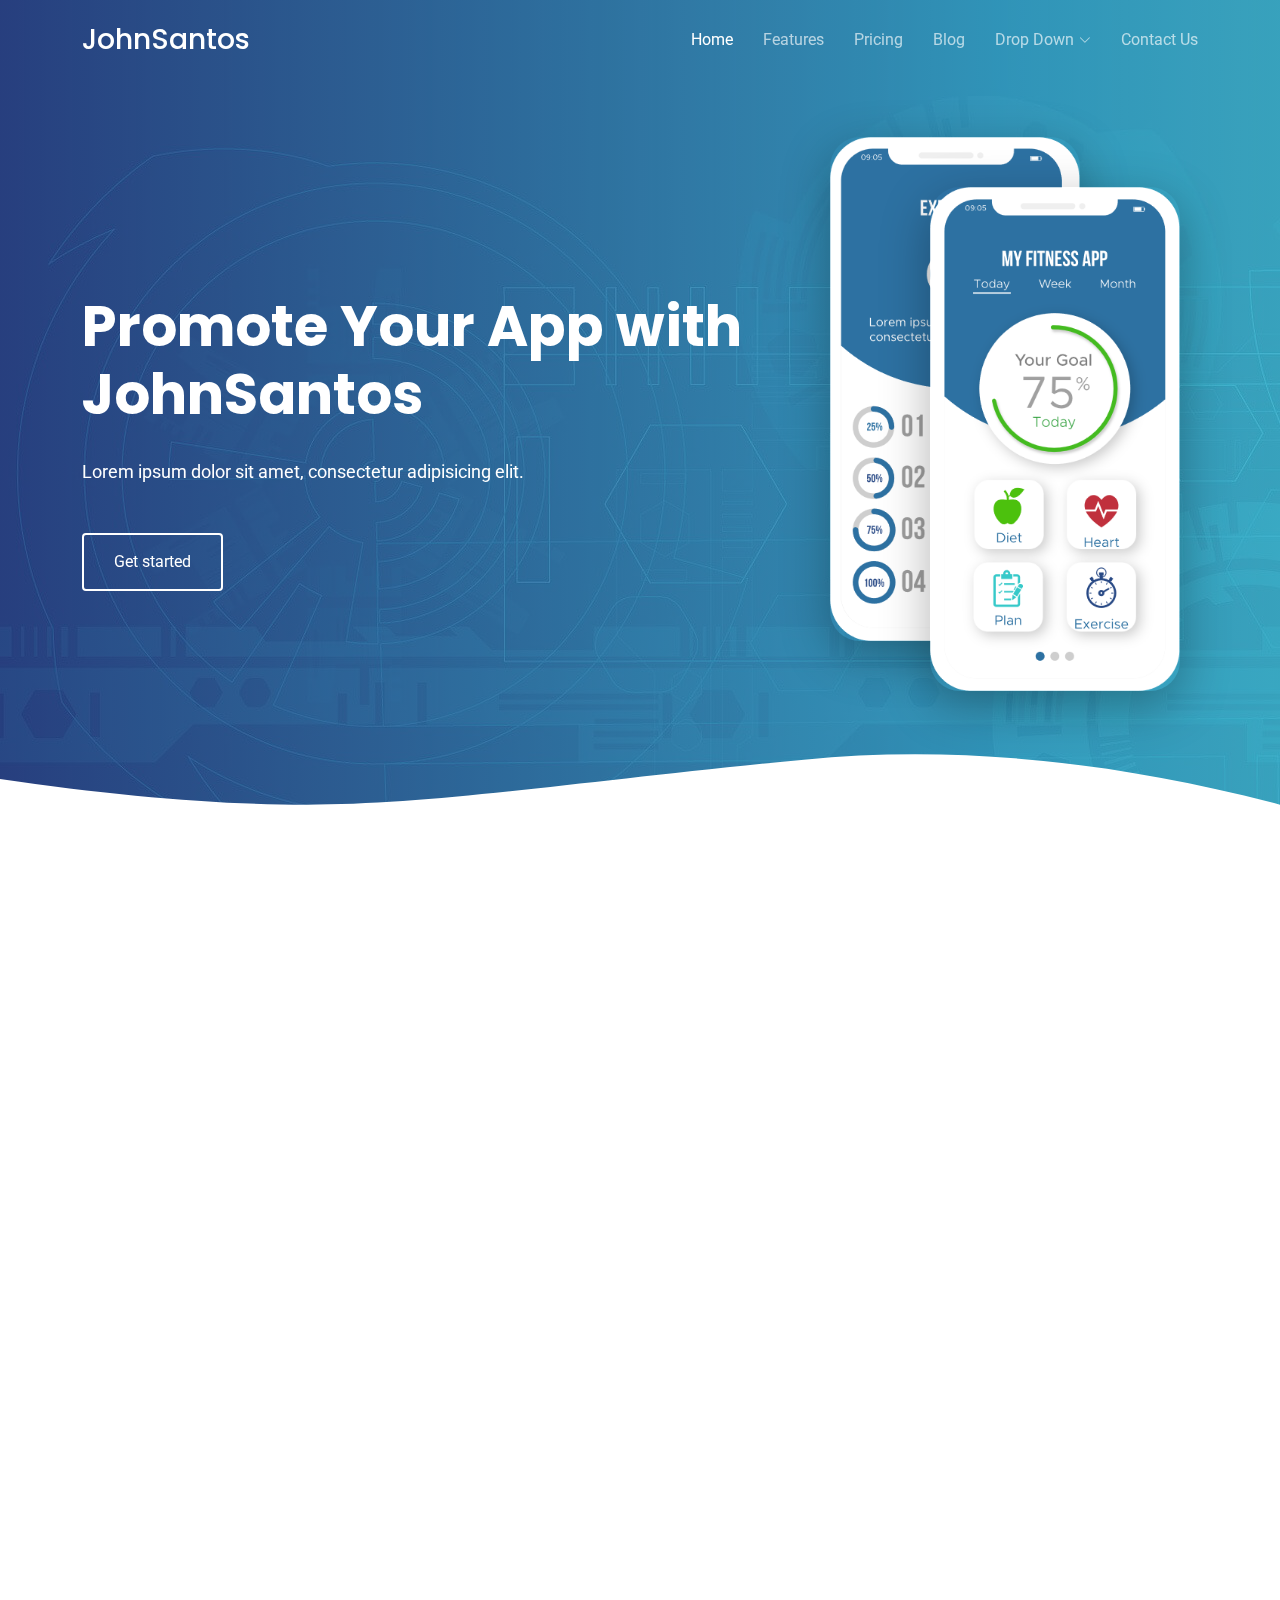
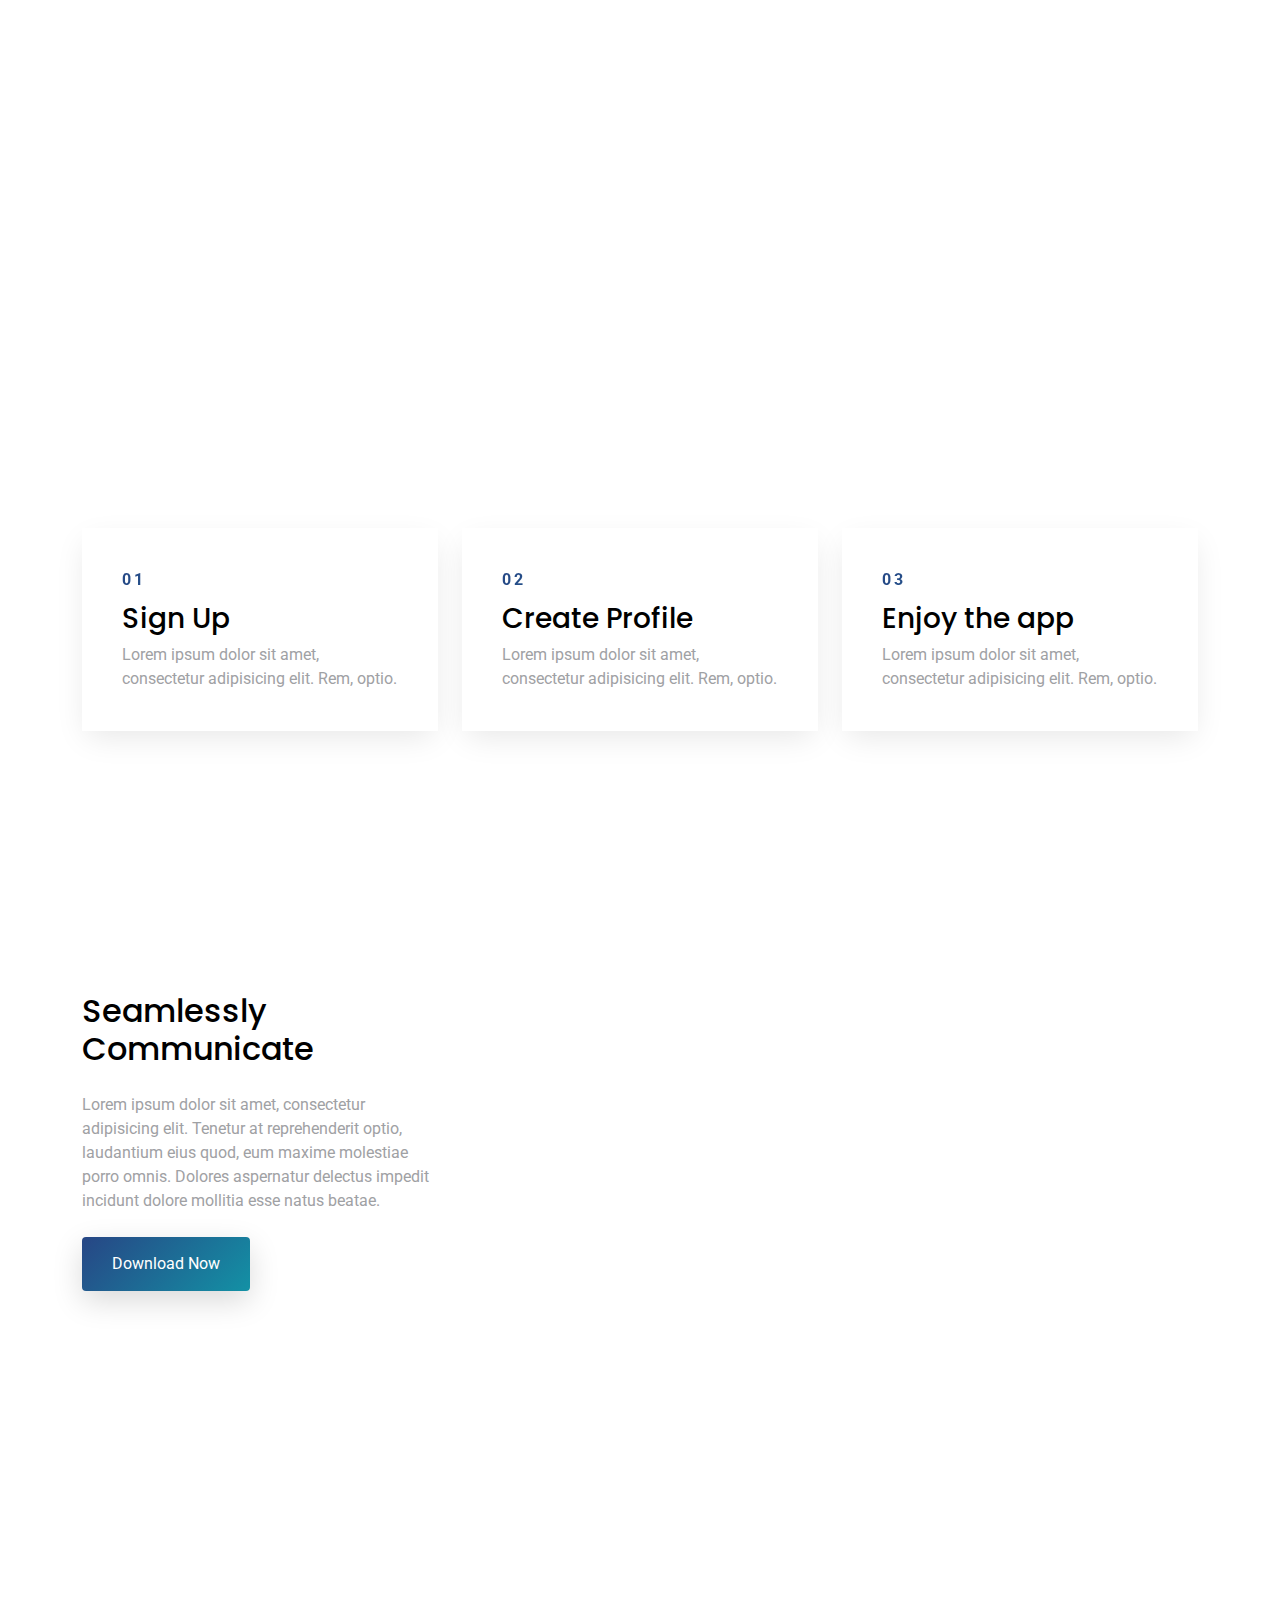
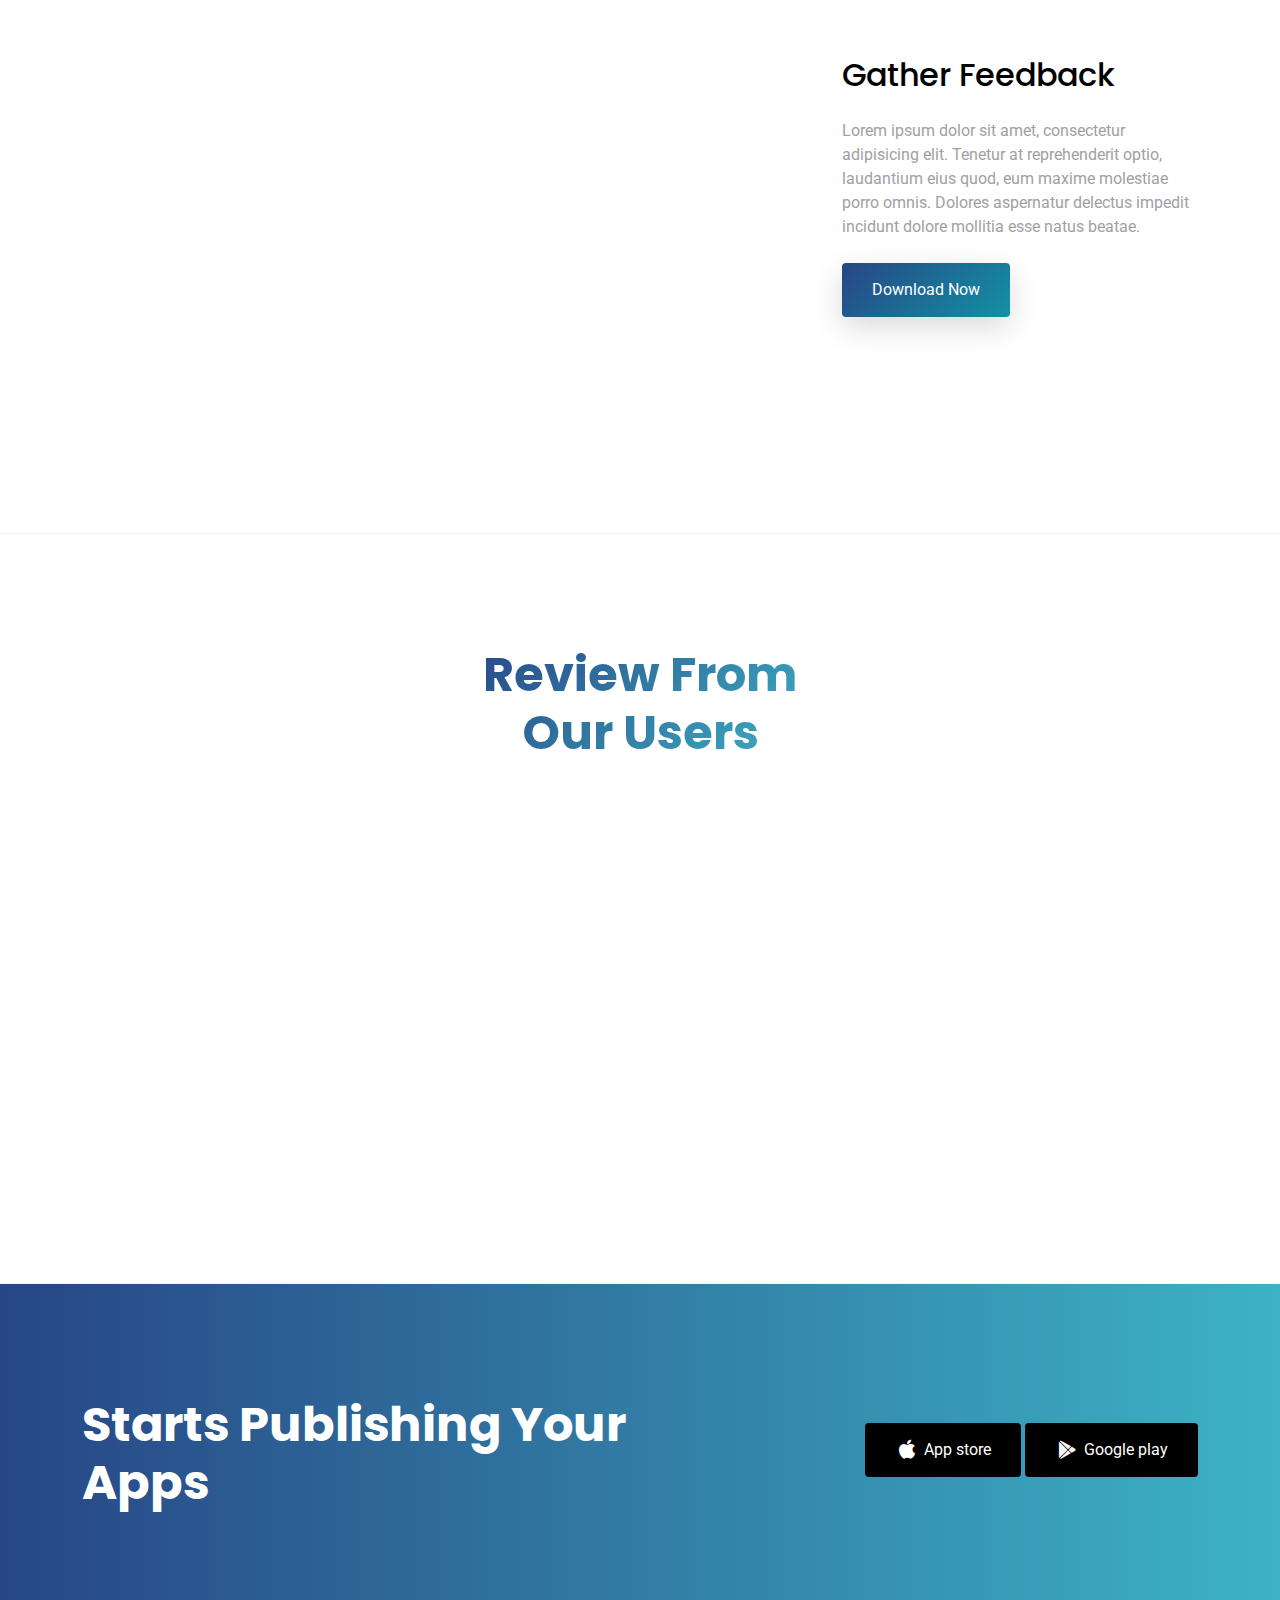
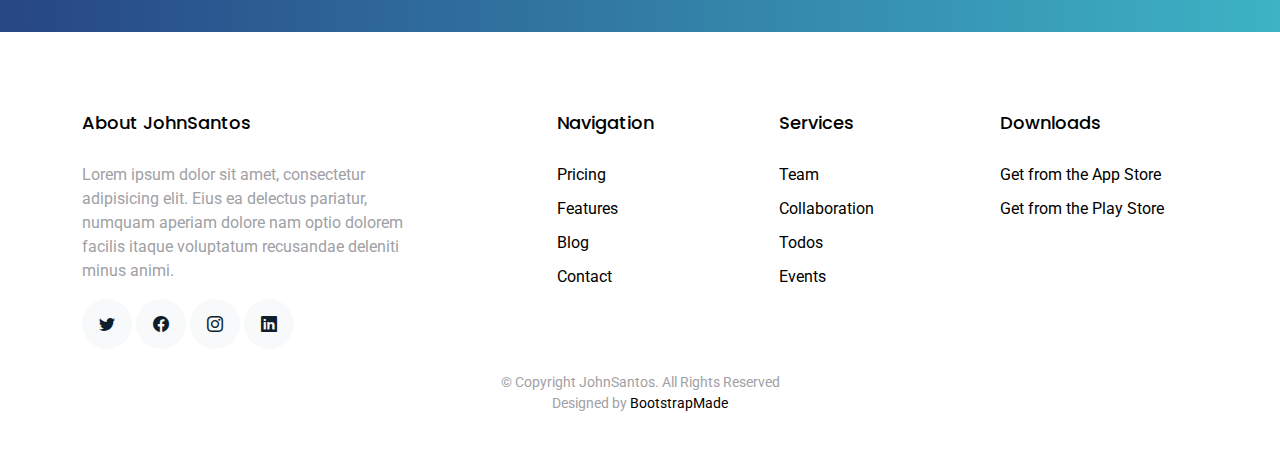
==== index.html @ 7c2833b9 "initial commits of frontend htmlcss" ====
<!DOCTYPE html>
<html lang="en">

<head>
  <meta charset="utf-8">
  <meta content="width=device-width, initial-scale=1.0" name="viewport">

  <title>Fitness website </title>
  <meta content="" name="description">
  <meta content="" name="keywords">

  <!-- Favicons -->
  <link href="assets/img/favicon.png" rel="icon">
  <link href="assets/img/apple-touch-icon.png" rel="apple-touch-icon">

  <!-- Google Fonts -->
  <link href="https://fonts.googleapis.com/css?family=Roboto:300,300i,400,400i,500,500i,600,600i,700,700i|Poppins:300,300i,400,400i,500,500i,600,600i,700,700i" rel="stylesheet">

  <!-- Vendor CSS Files -->
  <link href="assets/vendor/aos/aos.css" rel="stylesheet">
  <link href="assets/vendor/bootstrap/css/bootstrap.min.css" rel="stylesheet">
  <link href="assets/vendor/bootstrap-icons/bootstrap-icons.css" rel="stylesheet">
  <link href="assets/vendor/boxicons/css/boxicons.min.css" rel="stylesheet">
  <link href="assets/vendor/swiper/swiper-bundle.min.css" rel="stylesheet">

  <!-- Template Main CSS File -->
  <link href="assets/css/style.css" rel="stylesheet">

  <!-- =======================================================
  * Template Name: JohnSantos - v4.7.0 
  ======================================================== -->
</head>

<body>

  <!-- ======= Header ======= -->
  <header id="header" class="fixed-top d-flex align-items-center">
    <div class="container d-flex justify-content-between align-items-center">

      <div class="logo">
        <h1><a href="index.html">JohnSantos</a></h1>
        <!-- Uncomment below if you prefer to use an image logo -->
        <!-- <a href="index.html"><img src="assets/img/logo.png" alt="" class="img-fluid"></a>-->
      </div>

      <nav id="navbar" class="navbar">
        <ul>
          <li><a class="active " href="index.html">Home</a></li>
          <li><a href="features.html">Features</a></li>
          <li><a href="pricing.html">Pricing</a></li>
          <li><a href="blog.html">Blog</a></li>
          <li class="dropdown"><a href="#"><span>Drop Down</span> <i class="bi bi-chevron-down"></i></a>
            <ul>
              <li><a href="#">Drop Down 1</a></li>
              <li class="dropdown"><a href="#"><span>Deep Drop Down</span> <i class="bi bi-chevron-right"></i></a>
                <ul>
                  <li><a href="#">Deep Drop Down 1</a></li>
                  <li><a href="#">Deep Drop Down 2</a></li>
                  <li><a href="#">Deep Drop Down 3</a></li>
                  <li><a href="#">Deep Drop Down 4</a></li>
                  <li><a href="#">Deep Drop Down 5</a></li>
                </ul>
              </li>
              <li><a href="#">Drop Down 2</a></li>
              <li><a href="#">Drop Down 3</a></li>
              <li><a href="#">Drop Down 4</a></li>
            </ul>
          </li>
          <li><a href="contact.html">Contact Us</a></li>
        </ul>
        <i class="bi bi-list mobile-nav-toggle"></i>
      </nav><!-- .navbar -->

    </div>
  </header><!-- End Header -->

  <!-- ======= Hero Section ======= -->
  <section class="hero-section" id="hero">

    <div class="wave">

      <svg width="100%" height="355px" viewBox="0 0 1920 355" version="1.1" xmlns="http://www.w3.org/2000/svg" xmlns:xlink="http://www.w3.org/1999/xlink">
        <g id="Page-1" stroke="none" stroke-width="1" fill="none" fill-rule="evenodd">
          <g id="Apple-TV" transform="translate(0.000000, -402.000000)" fill="#FFFFFF">
            <path d="M0,439.134243 C175.04074,464.89273 327.944386,477.771974 458.710937,477.771974 C654.860765,477.771974 870.645295,442.632362 1205.9828,410.192501 C1429.54114,388.565926 1667.54687,411.092417 1920,477.771974 L1920,757 L1017.15166,757 L0,757 L0,439.134243 Z" id="Path"></path>
          </g>
        </g>
      </svg>

    </div>

    <div class="container">
      <div class="row align-items-center">
        <div class="col-12 hero-text-image">
          <div class="row">
            <div class="col-lg-8 text-center text-lg-start">
              <h1 data-aos="fade-right">Promote Your App with JohnSantos</h1>
              <p class="mb-5" data-aos="fade-right" data-aos-delay="100">Lorem ipsum dolor sit amet, consectetur
                adipisicing elit.</p>
              <p data-aos="fade-right" data-aos-delay="200" data-aos-offset="-500"><a href="#" class="btn btn-outline-white">Get started</a></p>
            </div>
            <div class="col-lg-4 iphone-wrap">
              <img src="assets/img/phone_1.png" alt="Image" class="phone-1" data-aos="fade-right">
              <img src="assets/img/phone_2.png" alt="Image" class="phone-2" data-aos="fade-right" data-aos-delay="200">
            </div>
          </div>
        </div>
      </div>
    </div>

  </section><!-- End Hero -->

  <main id="main">

    <!-- ======= Home Section ======= -->
    <section class="section">
      <div class="container">

        <div class="row justify-content-center text-center mb-5">
          <div class="col-md-5" data-aos="fade-up">
            <h2 class="section-heading">Save your time to using JohnSantos</h2>
          </div>
        </div>

        <div class="row">
          <div class="col-md-4" data-aos="fade-up" data-aos-delay="">
            <div class="feature-1 text-center">
              <div class="wrap-icon icon-1">
                <i class="bi bi-people"></i>
              </div>
              <h3 class="mb-3">Explore Your Team</h3>
              <p>Lorem ipsum dolor sit amet, consectetur adipisicing elit. Rem, optio.</p>
            </div>
          </div>
          <div class="col-md-4" data-aos="fade-up" data-aos-delay="100">
            <div class="feature-1 text-center">
              <div class="wrap-icon icon-1">
                <i class="bi bi-brightness-high"></i>
              </div>
              <h3 class="mb-3">Digital Whiteboard</h3>
              <p>Lorem ipsum dolor sit amet, consectetur adipisicing elit. Rem, optio.</p>
            </div>
          </div>
          <div class="col-md-4" data-aos="fade-up" data-aos-delay="200">
            <div class="feature-1 text-center">
              <div class="wrap-icon icon-1">
                <i class="bi bi-bar-chart"></i>
              </div>
              <h3 class="mb-3">Design To Development</h3>
              <p>Lorem ipsum dolor sit amet, consectetur adipisicing elit. Rem, optio.</p>
            </div>
          </div>
        </div>

      </div>
    </section>

    <section class="section">

      <div class="container">
        <div class="row justify-content-center text-center mb-5" data-aos="fade">
          <div class="col-md-6 mb-5">
            <img src="assets/img/undraw_svg_1.svg" alt="Image" class="img-fluid">
          </div>
        </div>

        <div class="row">
          <div class="col-md-4">
            <div class="step">
              <span class="number">01</span>
              <h3>Sign Up</h3>
              <p>Lorem ipsum dolor sit amet, consectetur adipisicing elit. Rem, optio.</p>
            </div>
          </div>
          <div class="col-md-4">
            <div class="step">
              <span class="number">02</span>
              <h3>Create Profile</h3>
              <p>Lorem ipsum dolor sit amet, consectetur adipisicing elit. Rem, optio.</p>
            </div>
          </div>
          <div class="col-md-4">
            <div class="step">
              <span class="number">03</span>
              <h3>Enjoy the app</h3>
              <p>Lorem ipsum dolor sit amet, consectetur adipisicing elit. Rem, optio.</p>
            </div>
          </div>
        </div>
      </div>

    </section>

    <section class="section">
      <div class="container">
        <div class="row align-items-center">
          <div class="col-md-4 me-auto">
            <h2 class="mb-4">Seamlessly Communicate</h2>
            <p class="mb-4">Lorem ipsum dolor sit amet, consectetur adipisicing elit. Tenetur at reprehenderit optio,
              laudantium eius quod, eum maxime molestiae porro omnis. Dolores aspernatur delectus impedit incidunt
              dolore mollitia esse natus beatae.</p>
            <p><a href="#" class="btn btn-primary">Download Now</a></p>
          </div>
          <div class="col-md-6" data-aos="fade-left">
            <img src="assets/img/undraw_svg_2.svg" alt="Image" class="img-fluid">
          </div>
        </div>
      </div>
    </section>

    <section class="section">
      <div class="container">
        <div class="row align-items-center">
          <div class="col-md-4 ms-auto order-2">
            <h2 class="mb-4">Gather Feedback</h2>
            <p class="mb-4">Lorem ipsum dolor sit amet, consectetur adipisicing elit. Tenetur at reprehenderit optio,
              laudantium eius quod, eum maxime molestiae porro omnis. Dolores aspernatur delectus impedit incidunt
              dolore mollitia esse natus beatae.</p>
            <p><a href="#" class="btn btn-primary">Download Now</a></p>
          </div>
          <div class="col-md-6" data-aos="fade-right">
            <img src="assets/img/undraw_svg_3.svg" alt="Image" class="img-fluid">
          </div>
        </div>
      </div>
    </section>

    <!-- ======= Testimonials Section ======= -->
    <section class="section border-top border-bottom">
      <div class="container">
        <div class="row justify-content-center text-center mb-5">
          <div class="col-md-4">
            <h2 class="section-heading">Review From Our Users</h2>
          </div>
        </div>
        <div class="row justify-content-center text-center">
          <div class="col-md-7">

            <div class="testimonials-slider swiper" data-aos="fade-up" data-aos-delay="100">
              <div class="swiper-wrapper">

                <div class="swiper-slide">
                  <div class="review text-center">
                    <p class="stars">
                      <span class="bi bi-star-fill"></span>
                      <span class="bi bi-star-fill"></span>
                      <span class="bi bi-star-fill"></span>
                      <span class="bi bi-star-fill"></span>
                      <span class="bi bi-star-fill muted"></span>
                    </p>
                    <h3>Excellent App!</h3>
                    <blockquote>
                      <p>Lorem ipsum dolor sit amet, consectetur adipisicing elit. Eius ea delectus pariatur, numquam
                        aperiam dolore nam optio dolorem facilis itaque voluptatum recusandae deleniti minus animi,
                        provident voluptates consectetur maiores quos.</p>
                    </blockquote>

                    <p class="review-user">
                      <img src="assets/img/person_1.jpg" alt="Image" class="img-fluid rounded-circle mb-3">
                      <span class="d-block">
                        <span class="text-black">Jean Doe</span>, &mdash; App User
                      </span>
                    </p>

                  </div>
                </div><!-- End testimonial item -->

                <div class="swiper-slide">
                  <div class="review text-center">
                    <p class="stars">
                      <span class="bi bi-star-fill"></span>
                      <span class="bi bi-star-fill"></span>
                      <span class="bi bi-star-fill"></span>
                      <span class="bi bi-star-fill"></span>
                      <span class="bi bi-star-fill muted"></span>
                    </p>
                    <h3>This App is easy to use!</h3>
                    <blockquote>
                      <p>Lorem ipsum dolor sit amet, consectetur adipisicing elit. Eius ea delectus pariatur, numquam
                        aperiam dolore nam optio dolorem facilis itaque voluptatum recusandae deleniti minus animi,
                        provident voluptates consectetur maiores quos.</p>
                    </blockquote>

                    <p class="review-user">
                      <img src="assets/img/person_2.jpg" alt="Image" class="img-fluid rounded-circle mb-3">
                      <span class="d-block">
                        <span class="text-black">Johan Smith</span>, &mdash; App User
                      </span>
                    </p>

                  </div>
                </div><!-- End testimonial item -->

                <div class="swiper-slide">
                  <div class="review text-center">
                    <p class="stars">
                      <span class="bi bi-star-fill"></span>
                      <span class="bi bi-star-fill"></span>
                      <span class="bi bi-star-fill"></span>
                      <span class="bi bi-star-fill"></span>
                      <span class="bi bi-star-fill muted"></span>
                    </p>
                    <h3>Awesome functionality!</h3>
                    <blockquote>
                      <p>Lorem ipsum dolor sit amet, consectetur adipisicing elit. Eius ea delectus pariatur, numquam
                        aperiam dolore nam optio dolorem facilis itaque voluptatum recusandae deleniti minus animi,
                        provident voluptates consectetur maiores quos.</p>
                    </blockquote>

                    <p class="review-user">
                      <img src="assets/img/person_3.jpg" alt="Image" class="img-fluid rounded-circle mb-3">
                      <span class="d-block">
                        <span class="text-black">Jean Thunberg</span>, &mdash; App User
                      </span>
                    </p>

                  </div>
                </div><!-- End testimonial item -->

              </div>
              <div class="swiper-pagination"></div>
            </div>
          </div>
        </div>
      </div>
    </section><!-- End Testimonials Section -->

    <!-- ======= CTA Section ======= -->
    <section class="section cta-section">
      <div class="container">
        <div class="row align-items-center">
          <div class="col-md-6 me-auto text-center text-md-start mb-5 mb-md-0">
            <h2>Starts Publishing Your Apps</h2>
          </div>
          <div class="col-md-5 text-center text-md-end">
            <p><a href="#" class="btn d-inline-flex align-items-center"><i class="bx bxl-apple"></i><span>App store</span></a> <a href="#" class="btn d-inline-flex align-items-center"><i class="bx bxl-play-store"></i><span>Google play</span></a></p>
          </div>
        </div>
      </div>
    </section><!-- End CTA Section -->

  </main><!-- End #main -->

  <!-- ======= Footer ======= -->
  <footer class="footer" role="contentinfo">
    <div class="container">
      <div class="row">
        <div class="col-md-4 mb-4 mb-md-0">
          <h3>About JohnSantos</h3>
          <p>Lorem ipsum dolor sit amet, consectetur adipisicing elit. Eius ea delectus pariatur, numquam aperiam
            dolore nam optio dolorem facilis itaque voluptatum recusandae deleniti minus animi.</p>
          <p class="social">
            <a href="#"><span class="bi bi-twitter"></span></a>
            <a href="#"><span class="bi bi-facebook"></span></a>
            <a href="#"><span class="bi bi-instagram"></span></a>
            <a href="#"><span class="bi bi-linkedin"></span></a>
          </p>
        </div>
        <div class="col-md-7 ms-auto">
          <div class="row site-section pt-0">
            <div class="col-md-4 mb-4 mb-md-0">
              <h3>Navigation</h3>
              <ul class="list-unstyled">
                <li><a href="#">Pricing</a></li>
                <li><a href="#">Features</a></li>
                <li><a href="#">Blog</a></li>
                <li><a href="#">Contact</a></li>
              </ul>
            </div>
            <div class="col-md-4 mb-4 mb-md-0">
              <h3>Services</h3>
              <ul class="list-unstyled">
                <li><a href="#">Team</a></li>
                <li><a href="#">Collaboration</a></li>
                <li><a href="#">Todos</a></li>
                <li><a href="#">Events</a></li>
              </ul>
            </div>
            <div class="col-md-4 mb-4 mb-md-0">
              <h3>Downloads</h3>
              <ul class="list-unstyled">
                <li><a href="#">Get from the App Store</a></li>
                <li><a href="#">Get from the Play Store</a></li>
              </ul>
            </div>
          </div>
        </div>
      </div>

      <div class="row justify-content-center text-center">
        <div class="col-md-7">
          <p class="copyright">&copy; Copyright JohnSantos. All Rights Reserved</p>
          <div class="credits">
            <!--
            All the links in the footer should remain intact.
            You can delete the links only if you purchased the pro version.
            Licensing information: https://bootstrapmade.com/license/
            Purchase the pro version with working PHP/AJAX contact form: https://bootstrapmade.com/buy/?theme=JohnSantos
          -->
            Designed by <a href="https://bootstrapmade.com/">BootstrapMade</a>
          </div>
        </div>
      </div>

    </div>
  </footer>

  <a href="#" class="back-to-top d-flex align-items-center justify-content-center"><i class="bi bi-arrow-up-short"></i></a>

  <!-- Vendor JS Files -->
  <script src="assets/vendor/aos/aos.js"></script>
  <script src="assets/vendor/bootstrap/js/bootstrap.bundle.min.js"></script>
  <script src="assets/vendor/swiper/swiper-bundle.min.js"></script>
  <script src="assets/vendor/php-email-form/validate.js"></script>

  <!-- Template Main JS File -->
  <script src="assets/js/main.js"></script>

</body>

</html>
---- assets/css/style.css ----
/**
* https://johnsantos.groupesupra.com
*/

/*--------------------------------------------------------------
# General
--------------------------------------------------------------*/
html {
  overflow-x: hidden;
}

body {
  font-family: "Roboto", sans-serif;
  color: #9fa1a4;
  line-height: 1.5;
}

a {
  color: #777;
  text-decoration: none;
  transition: 0.3s all ease;
}

a:hover {
  color: #000;
}

h1, h2, h3, h4, h5, h6, .font-heading {
  font-family: "Poppins", sans-serif;
  color: #000;
}

.container {
  z-index: 2;
  position: relative;
}

.text-black {
  color: #000 !important;
}

.text-primary {
  color: #2d71a1 !important;
}

.border-top {
  border-top: 1px solid #f2f2f2 !important;
}

.border-bottom {
  border-bottom: 1px solid #f2f2f2 !important;
}

figure figcaption {
  margin-top: 0.5rem;
  font-style: italic;
  font-size: 0.8rem;
}

section {
  overflow: hidden;
}

.section {
  padding: 7rem 0;
}

.section-heading {
  font-size: 3rem;
  font-weight: 700;
  background: linear-gradient(-45deg, #3db3c5, #274685);
  -webkit-background-clip: text;
  -webkit-text-fill-color: transparent;
}

/*--------------------------------------------------------------
# Back to top button
--------------------------------------------------------------*/
.back-to-top {
  position: fixed;
  visibility: hidden;
  opacity: 0;
  right: 15px;
  bottom: 15px;
  z-index: 996;
  background: #2d71a1;
  width: 40px;
  height: 40px;
  border-radius: 50px;
  transition: all 0.4s;
}
.back-to-top i {
  font-size: 28px;
  color: #fff;
  line-height: 0;
}
.back-to-top:hover {
  background: #3687c1;
  color: #fff;
}
.back-to-top.active {
  visibility: visible;
  opacity: 1;
}

/* Default btn sre-tyling */
.btn {
  border: none;
  padding: 15px 30px !important;
}
.btn.btn-outline-white {
  border: 2px solid #fff;
  background: none;
  color: #fff;
}
.btn.btn-outline-white:hover {
  background: #fff;
  color: #2d71a1;
}
.btn.btn-primary {
  background: #2d71a1;
  background: linear-gradient(-45deg, #1391a5, #274685);
  color: #fff;
  box-shadow: 0 10px 30px 0 rgba(0, 0, 0, 0.15);
}

/* Feature 1 */
.feature-1 .wrap-icon {
  margin: 0 auto;
  height: 100px;
  width: 100px;
  border-radius: 50%;
  position: relative;
  margin-bottom: 30px;
  box-shadow: 0 15px 30px 0 rgba(0, 0, 0, 0.2);
  display: inline-flex;
  align-items: center;
  justify-content: center;
}
.feature-1 .wrap-icon.icon-1 {
  background: linear-gradient(-45deg, #3b87bd, #2d71a2);
}
.feature-1 .wrap-icon i {
  font-size: 40px;
  line-height: 0;
  color: #fff;
}
.feature-1 h3 {
  font-size: 20px;
}
.feature-1 p {
  color: #b1b1b1;
}

/* Step */
.step {
  box-shadow: 0 10px 30px -5px rgba(0, 0, 0, 0.1);
  background: #fff;
  padding: 40px;
}
.step .number {
  background: linear-gradient(-45deg, #1391a5, #274685);
  -webkit-background-clip: text;
  -webkit-text-fill-color: transparent;
  font-weight: 700;
  letter-spacing: 0.2rem;
  margin-bottom: 10px;
  display: block;
}
.step p:last-child {
  margin-bottom: 0px;
}

/* Review */
.review h3 {
  font-size: 20px;
}
.review p {
  line-height: 1.8;
  font-style: italic;
  color: #333333;
}
.review .stars span {
  color: #FF8803;
}
.review .stars .muted {
  color: #ccc;
}
.review .review-user img {
  width: 70px;
  margin: 0 auto;
}

/* Testimonial Carousel */
.testimonials-slider .swiper-pagination {
  margin-top: 20px;
  position: relative;
}
.testimonials-slider .swiper-pagination .swiper-pagination-bullet {
  width: 12px;
  height: 12px;
  background-color: #fff;
  opacity: 1;
  border: 1px solid #2d71a1;
}
.testimonials-slider .swiper-pagination .swiper-pagination-bullet-active {
  background-color: #2d71a1;
}

/* Pricing */
.pricing {
  padding: 50px;
  background: linear-gradient(-45deg, #1391a5, #274685);
  color: #fff;
  padding-bottom: 12rem !important;
  position: relative;
  border-radius: 4px;
  color: #000000;
  background: #fff;
  box-shadow: 0 10px 30px 0 rgba(0, 0, 0, 0.2);
}
.pricing h3 {
  color: #2d71a1;
}
.pricing .price-cta {
  text-decoration: none;
  position: absolute;
  bottom: 50px;
  width: 100%;
  text-align: center;
  left: 0;
}
.pricing .price-cta .price {
  display: block;
  margin-bottom: 20px;
  font-size: 2rem;
  font-weight: 300;
}
.pricing .popularity {
  text-transform: uppercase;
  font-size: 12px;
  letter-spacing: 0.2rem;
  display: block;
  margin-bottom: 20px;
}
.pricing ul {
  margin-bottom: 50px;
}
.pricing ul li {
  margin-bottom: 10px;
}
.pricing .btn-white {
  background: #fff;
  border: 2px solid #f1f1f1;
  border-radius: 4px;
  box-shadow: 0 5px 20px 0 rgba(0, 0, 0, 0.1);
}
.pricing .btn-white:hover {
  color: #2d71a1;
}
.pricing.popular {
  background: #fff;
  box-shadow: 0 10px 30px 0 rgba(0, 0, 0, 0.2);
  color: #000000;
  background: linear-gradient(-45deg, #1391a5, #274685);
  color: #fff;
  box-shadow: none;
}
.pricing.popular .popularity {
  color: #b3b3b3;
}
.pricing.popular h3 {
  color: #fff;
  background: none;
}
.pricing.popular .btn-white {
  border: 2px solid #2d71a1;
}

/* CTA Section */
.cta-section {
  background: linear-gradient(to right, #274685 0%, #3db3c5 100%);
  color: #fff;
}
.cta-section h2 {
  color: #fff;
  font-size: 3rem;
  font-weight: 700;
}
@media screen and (max-width: 768px) {
  .cta-section h2 {
    font-size: 2rem;
  }
}
.cta-section .btn {
  background: #000000;
  color: #fff;
}
.cta-section .btn i {
  margin-right: 5px;
  font-size: 24px;
  line-height: 0;
}

/* Contact Form */
.form-control {
  height: 48px;
  border-radius: 0;
  border: 1px solid #dae0e5;
}
.form-control:active, .form-control:focus {
  outline: none;
  box-shadow: none;
  border: 1px solid #2d71a1;
}

.php-email-form .validate {
  display: none;
  color: red;
  margin: 0 0 15px 0;
  font-weight: 400;
  font-size: 13px;
}
.php-email-form .error-message {
  display: none;
  color: #fff;
  background: #ed3c0d;
  text-align: left;
  padding: 15px;
  font-weight: 600;
}
.php-email-form .error-message br + br {
  margin-top: 25px;
}
.php-email-form .sent-message {
  display: none;
  color: #fff;
  background: #18d26e;
  text-align: center;
  padding: 15px;
  font-weight: 600;
}
.php-email-form .loading {
  display: none;
  background: #fff;
  text-align: center;
  padding: 15px;
}
.php-email-form .loading:before {
  content: "";
  display: inline-block;
  border-radius: 50%;
  width: 24px;
  height: 24px;
  margin: 0 10px -6px 0;
  border: 3px solid #18d26e;
  border-top-color: #eee;
  -webkit-animation: animate-loading 1s linear infinite;
  animation: animate-loading 1s linear infinite;
}
.php-email-form textarea {
  min-height: 160px;
}

@-webkit-keyframes animate-loading {
  0% {
    transform: rotate(0deg);
  }
  100% {
    transform: rotate(360deg);
  }
}

@keyframes animate-loading {
  0% {
    transform: rotate(0deg);
  }
  100% {
    transform: rotate(360deg);
  }
}
/* Blog */
.post-entry {
  margin-bottom: 60px;
}
.post-entry .post-text .post-meta {
  text-decoration: none;
  color: #ccc;
  font-size: 13px;
  display: block;
  margin-bottom: 10px;
}
.post-entry .post-text h3 {
  font-size: 20px;
  color: #000000;
}
.post-entry .post-text h3 a {
  text-decoration: none;
  color: #000000;
}
.post-entry .post-text h3 a:hover {
  text-decoration: none;
  color: #2d71a1;
}
.post-entry .post-text .readmore {
  color: #2d71a1;
}

.sidebar-box {
  margin-bottom: 30px;
  padding: 25px;
  font-size: 15px;
  width: 100%;
  float: left;
  background: #fff;
}
.sidebar-box *:last-child {
  margin-bottom: 0;
}
.sidebar-box h3 {
  font-size: 18px;
  margin-bottom: 15px;
}

.categories li, .sidelink li {
  position: relative;
  margin-bottom: 10px;
  padding-bottom: 10px;
  border-bottom: 1px dotted gray("300");
  list-style: none;
}
.categories li:last-child, .sidelink li:last-child {
  margin-bottom: 0;
  border-bottom: none;
  padding-bottom: 0;
}
.categories li a, .sidelink li a {
  text-decoration: none;
  display: block;
}
.categories li a span, .sidelink li a span {
  position: absolute;
  right: 0;
  top: 0;
  color: #ccc;
}
.categories li.active a, .sidelink li.active a {
  text-decoration: none;
  color: #000000;
  font-style: italic;
}

.comment-form-wrap {
  clear: both;
}

.comment-list {
  padding: 0;
  margin: 0;
}
.comment-list .children {
  padding: 50px 0 0 40px;
  margin: 0;
  float: left;
  width: 100%;
}
.comment-list li {
  padding: 0;
  margin: 0 0 30px 0;
  float: left;
  width: 100%;
  clear: both;
  list-style: none;
}
.comment-list li .vcard {
  width: 80px;
  float: left;
}
.comment-list li .vcard img {
  width: 50px;
  border-radius: 50%;
}
.comment-list li .comment-body {
  float: right;
  width: calc(100% - 80px);
}
.comment-list li .comment-body h3 {
  font-size: 20px;
}
.comment-list li .comment-body .meta {
  text-decoration: none;
  text-transform: uppercase;
  font-size: 13px;
  letter-spacing: 0.1em;
  color: #ccc;
}
.comment-list li .comment-body .reply {
  padding: 5px 10px;
  background: #e6e6e6;
  color: #000000;
  text-transform: uppercase;
  font-size: 14px;
}
.comment-list li .comment-body .reply:hover {
  color: #000000;
  background: #e3e3e3;
}

.search-form {
  background: #f7f7f7;
  padding: 10px;
}
.search-form .form-group {
  position: relative;
}
.search-form .form-group input {
  padding-right: 50px;
}
.search-form .icon {
  position: absolute;
  top: 50%;
  right: 20px;
  transform: translateY(-50%);
}

/*--------------------------------------------------------------
# Header
--------------------------------------------------------------*/
#header {
  height: 80px;
  transition: all 0.5s;
  z-index: 997;
  transition: all 0.5s;
}
#header.header-scrolled {
  background: rgba(39, 70, 133, 0.8);
  height: 60px;
}
#header .logo h1 {
  font-size: 28px;
  margin: 0;
  padding: 4px 0;
  line-height: 1;
  font-weight: 500;
}
#header .logo h1 a, #header .logo h1 a:hover {
  color: #fff;
  text-decoration: none;
}
#header .logo img {
  padding: 0;
  margin: 0;
  max-height: 40px;
}

/*--------------------------------------------------------------
# Navigation Menu
--------------------------------------------------------------*/
/**
* Desktop Navigation 
*/
.navbar {
  padding: 0;
}
.navbar ul {
  margin: 0;
  padding: 0;
  display: flex;
  list-style: none;
  align-items: center;
}
.navbar li {
  position: relative;
}
.navbar a, .navbar a:focus {
  display: flex;
  align-items: center;
  justify-content: space-between;
  padding: 10px 0 10px 30px;
  font-size: 16px;
  font-weight: 400;
  color: rgba(255, 255, 255, 0.65);
  white-space: nowrap;
  transition: 0.3s;
}
.navbar a i, .navbar a:focus i {
  font-size: 12px;
  line-height: 0;
  margin-left: 5px;
}
.navbar a:hover, .navbar .active, .navbar .active:focus, .navbar li:hover > a {
  color: #fff;
}
.navbar .dropdown ul {
  display: block;
  position: absolute;
  left: 14px;
  top: calc(100% + 30px);
  margin: 0;
  padding: 10px 0;
  z-index: 99;
  opacity: 0;
  visibility: hidden;
  background: #fff;
  box-shadow: 0px 0px 30px rgba(127, 137, 161, 0.25);
  transition: 0.3s;
  border-radius: 4px;
}
.navbar .dropdown ul li {
  min-width: 200px;
}
.navbar .dropdown ul a {
  padding: 10px 20px;
  font-size: 15px;
  color: #101c36;
}
.navbar .dropdown ul a i {
  font-size: 12px;
}
.navbar .dropdown ul a:hover, .navbar .dropdown ul .active:hover, .navbar .dropdown ul li:hover > a {
  color: #2d71a1;
}
.navbar .dropdown:hover > ul {
  opacity: 1;
  top: 100%;
  visibility: visible;
}
.navbar .dropdown .dropdown ul {
  top: 0;
  left: calc(100% - 30px);
  visibility: hidden;
}
.navbar .dropdown .dropdown:hover > ul {
  opacity: 1;
  top: 0;
  left: 100%;
  visibility: visible;
}
@media (max-width: 1366px) {
  .navbar .dropdown .dropdown ul {
    left: -90%;
  }
  .navbar .dropdown .dropdown:hover > ul {
    left: -100%;
  }
}

/**
* Mobile Navigation 
*/
.mobile-nav-toggle {
  color: #fff;
  font-size: 28px;
  cursor: pointer;
  display: none;
  line-height: 0;
  transition: 0.5s;
}

@media (max-width: 991px) {
  .mobile-nav-toggle {
    display: block;
  }

  .navbar ul {
    display: none;
  }
}
.navbar-mobile {
  position: fixed;
  overflow: hidden;
  top: 0;
  right: 0;
  left: 0;
  bottom: 0;
  background: rgba(27, 49, 94, 0.9);
  transition: 0.3s;
  z-index: 999;
}
.navbar-mobile .mobile-nav-toggle {
  position: absolute;
  top: 15px;
  right: 15px;
}
.navbar-mobile ul {
  display: block;
  position: absolute;
  top: 55px;
  right: 15px;
  bottom: 15px;
  left: 15px;
  padding: 10px 0;
  border-radius: 10px;
  background-color: #fff;
  overflow-y: auto;
  transition: 0.3s;
}
.navbar-mobile a, .navbar-mobile a:focus {
  padding: 10px 20px;
  font-size: 15px;
  color: #101c36;
}
.navbar-mobile a:hover, .navbar-mobile .active, .navbar-mobile li:hover > a {
  color: #2d71a1;
}
.navbar-mobile .dropdown ul {
  position: static;
  display: none;
  margin: 10px 20px;
  padding: 10px 0;
  z-index: 99;
  opacity: 1;
  visibility: visible;
  background: #fff;
  box-shadow: 0px 0px 30px rgba(127, 137, 161, 0.25);
}
.navbar-mobile .dropdown ul li {
  min-width: 200px;
}
.navbar-mobile .dropdown ul a {
  padding: 10px 20px;
}
.navbar-mobile .dropdown ul a i {
  font-size: 12px;
}
.navbar-mobile .dropdown ul a:hover, .navbar-mobile .dropdown ul .active:hover, .navbar-mobile .dropdown ul li:hover > a {
  color: #2d71a1;
}
.navbar-mobile .dropdown > .dropdown-active {
  display: block;
}

/*--------------------------------------------------------------
# Hero Section
--------------------------------------------------------------*/
.hero-section {
  background: linear-gradient(to right, rgba(39, 70, 133, 0.8) 0%, rgba(61, 179, 197, 0.8) 100%), url(../img/hero-bg.jpg);
  position: relative;
}
.hero-section .wave {
  width: 100%;
  overflow: hidden;
  position: absolute;
  z-index: 1;
  bottom: -150px;
}
@media screen and (max-width: 992px) {
  .hero-section .wave {
    bottom: -180px;
  }
}
.hero-section .wave svg {
  width: 100%;
}
.hero-section, .hero-section > .container > .row {
  height: 100vh;
  min-height: 880px;
}
.hero-section.inner-page {
  height: 60vh;
  min-height: 0;
}
.hero-section.inner-page .hero-text {
  transform: translateY(-150px);
  margin-top: -120px;
}
@media screen and (max-width: 992px) {
  .hero-section.inner-page .hero-text {
    margin-top: -80px;
  }
}
.hero-section h1 {
  font-size: 3.5rem;
  color: #fff;
  font-weight: 700;
  margin-bottom: 30px;
}
@media screen and (max-width: 992px) {
  .hero-section h1 {
    font-size: 2.5rem;
    text-align: center;
    margin-top: 40px;
  }
}
@media screen and (max-width: 992px) {
  .hero-section .hero-text-image {
    margin-top: 4rem;
  }
}
.hero-section p {
  font-size: 18px;
  color: #fff;
}
.hero-section .iphone-wrap {
  position: relative;
}
@media screen and (max-width: 992px) {
  .hero-section .iphone-wrap {
    text-align: center;
  }
}
.hero-section .iphone-wrap .phone-2, .hero-section .iphone-wrap .phone-1 {
  position: absolute;
  top: -50%;
  overflow: hidden;
  left: 0;
  box-shadow: 0 15px 50px 0 rgba(0, 0, 0, 0.3);
  border-radius: 30px;
}
@media screen and (max-width: 992px) {
  .hero-section .iphone-wrap .phone-2, .hero-section .iphone-wrap .phone-1 {
    position: relative;
    top: 0;
    max-width: 100%;
  }
}
.hero-section .iphone-wrap .phone-2, .hero-section .iphone-wrap .phone-1 {
  width: 250px;
}
@media screen and (max-width: 992px) {
  .hero-section .iphone-wrap .phone-1 {
    margin-left: -150px;
  }
}
.hero-section .iphone-wrap .phone-2 {
  margin-top: 50px;
  margin-left: 100px;
  width: 250px;
}
@media screen and (max-width: 992px) {
  .hero-section .iphone-wrap .phone-2 {
    width: 250px;
    position: absolute;
    margin-top: 0px;
    margin-left: 100px;
  }
}

/*--------------------------------------------------------------
# Footer
--------------------------------------------------------------*/
.footer {
  padding: 5rem 0 2.5rem 0;
}
.footer h3 {
  font-size: 18px;
  margin-bottom: 30px;
}
.footer ul li {
  margin-bottom: 10px;
}
.footer a {
  color: #000;
}
.footer .copyright {
  margin-bottom: 0px;
}
.footer .copyright, .footer .credits {
  font-size: 14px;
}

.social a {
  display: inline-block;
  width: 50px;
  height: 50px;
  border-radius: 50%;
  background: #f8f9fa;
  position: relative;
  text-align: center;
  transition: 0.3s background ease;
  color: #0d1e2d;
  line-height: 0;
}
.social a span {
  display: inline-block;
  left: 50%;
  position: absolute;
  top: 50%;
  transform: translate(-50%, -50%);
}
.social a:hover {
  color: #fff;
  background: #2d71a1;
}
.social a i {
  line-height: 0;
}
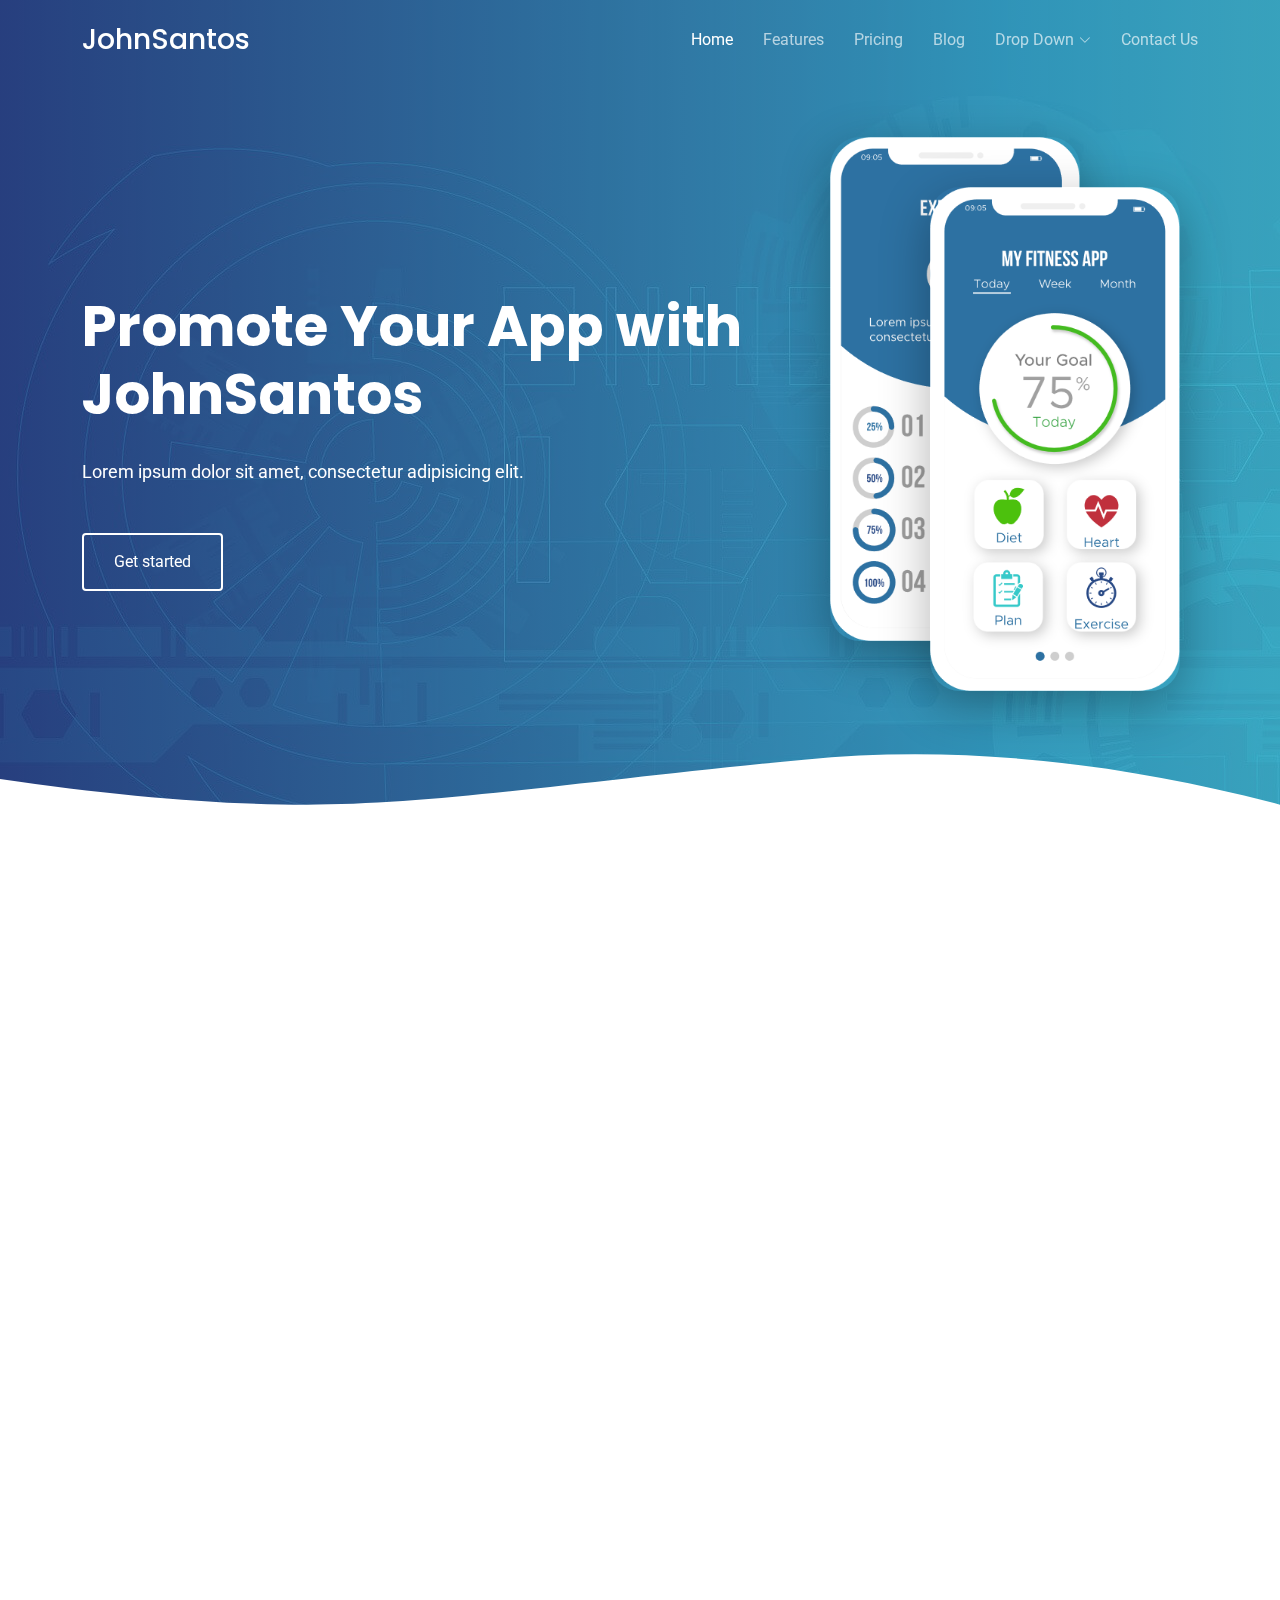
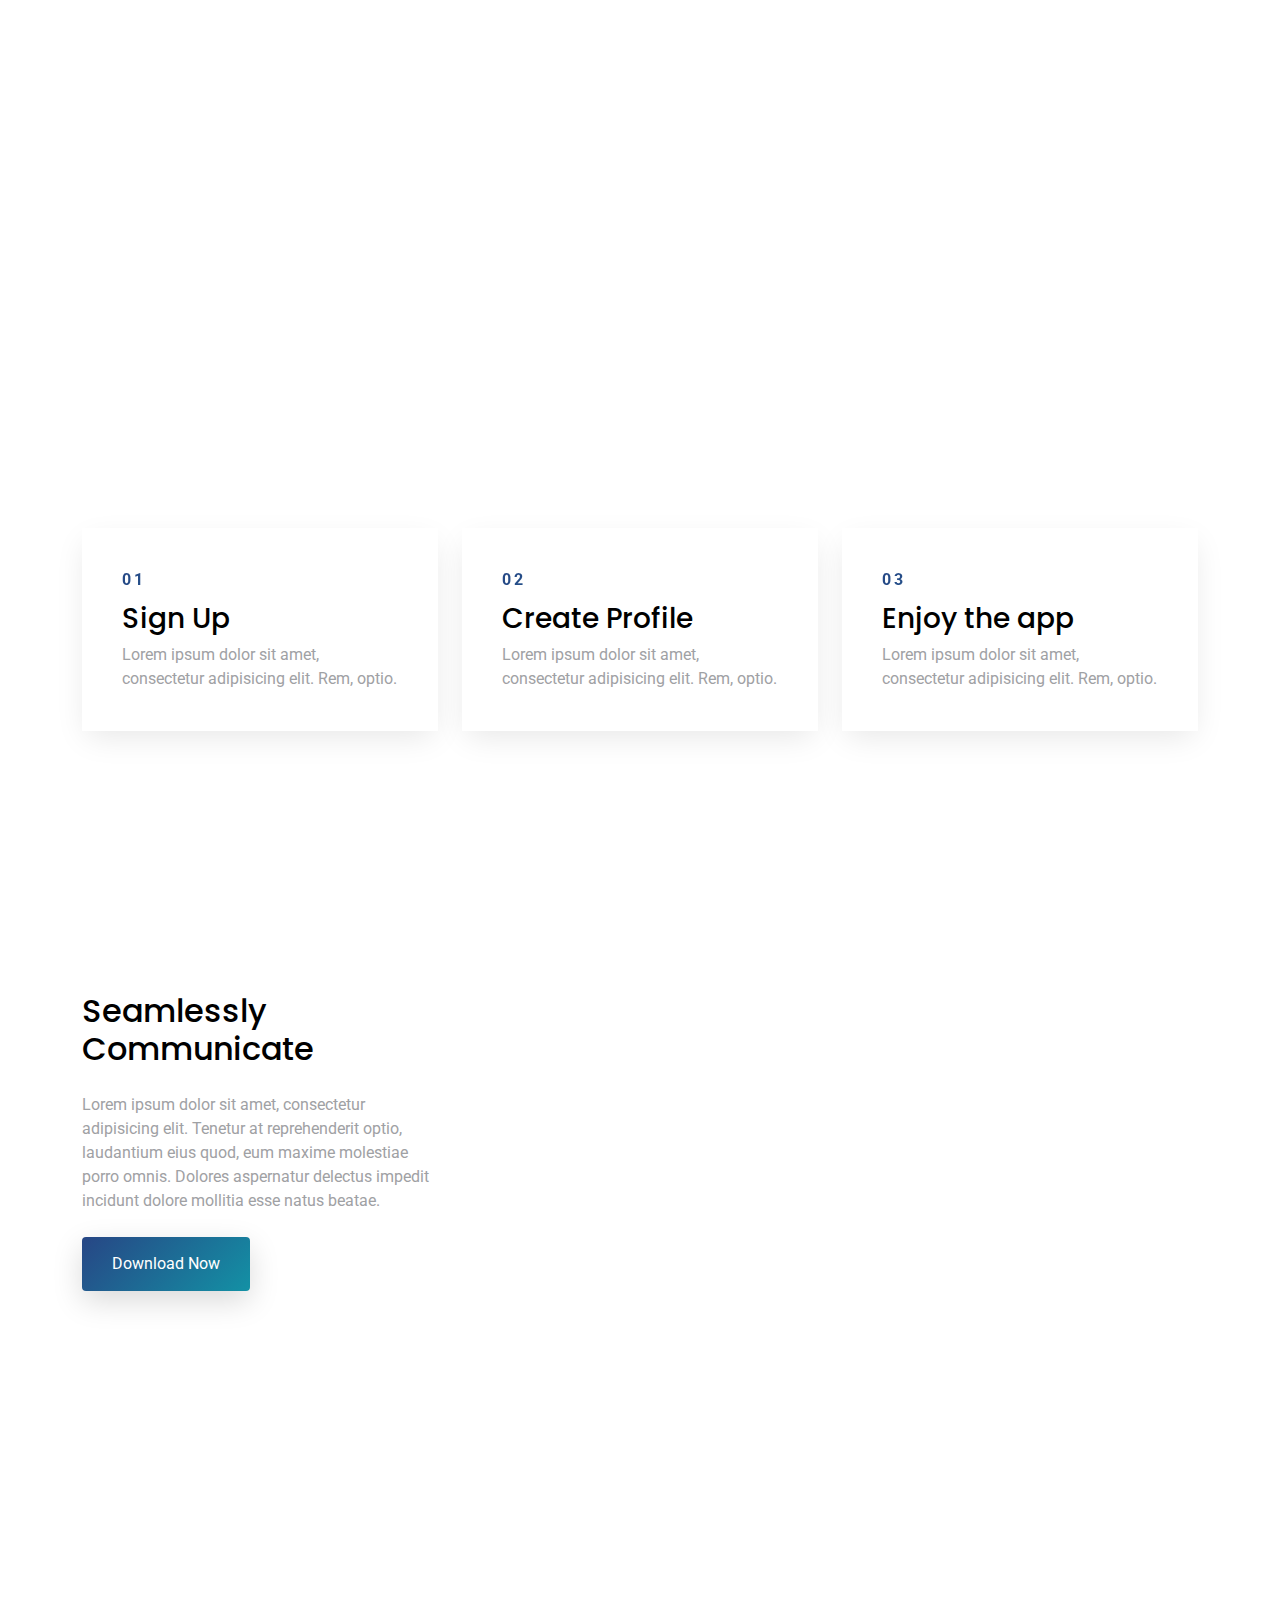
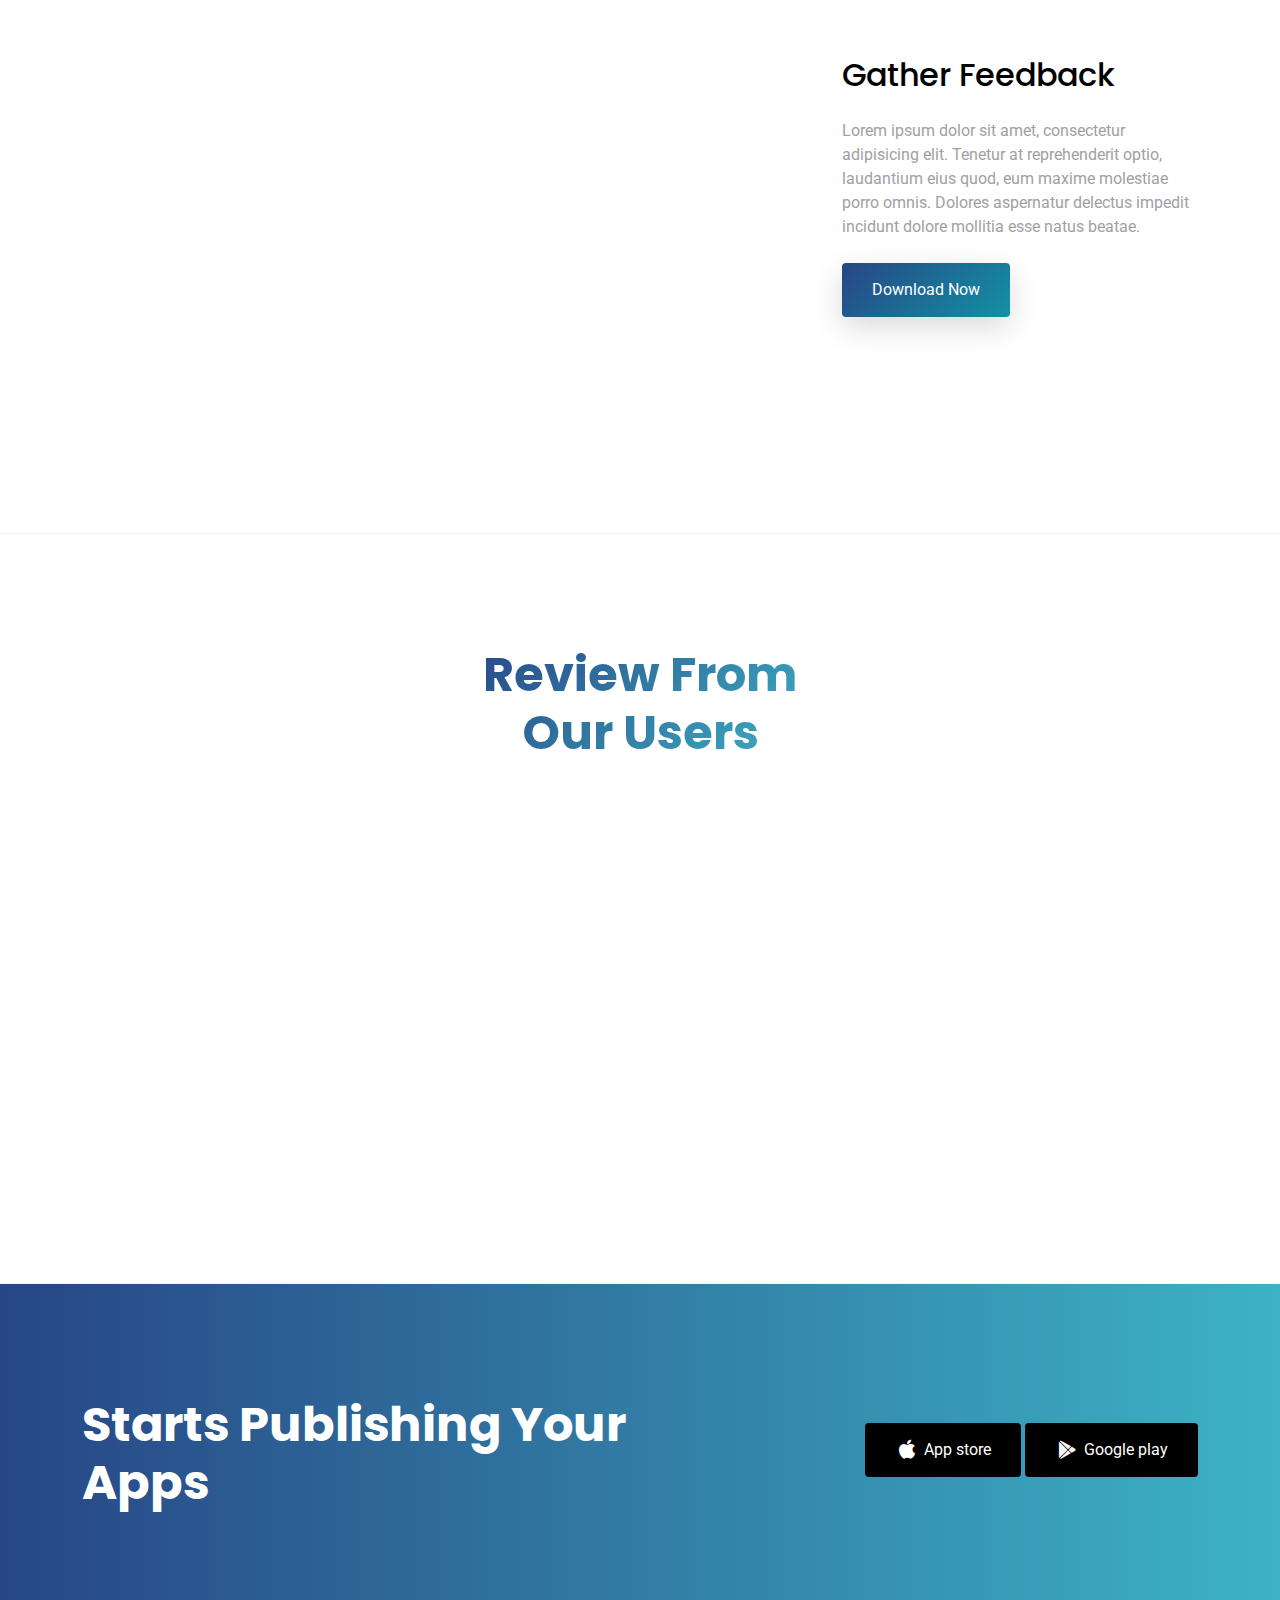
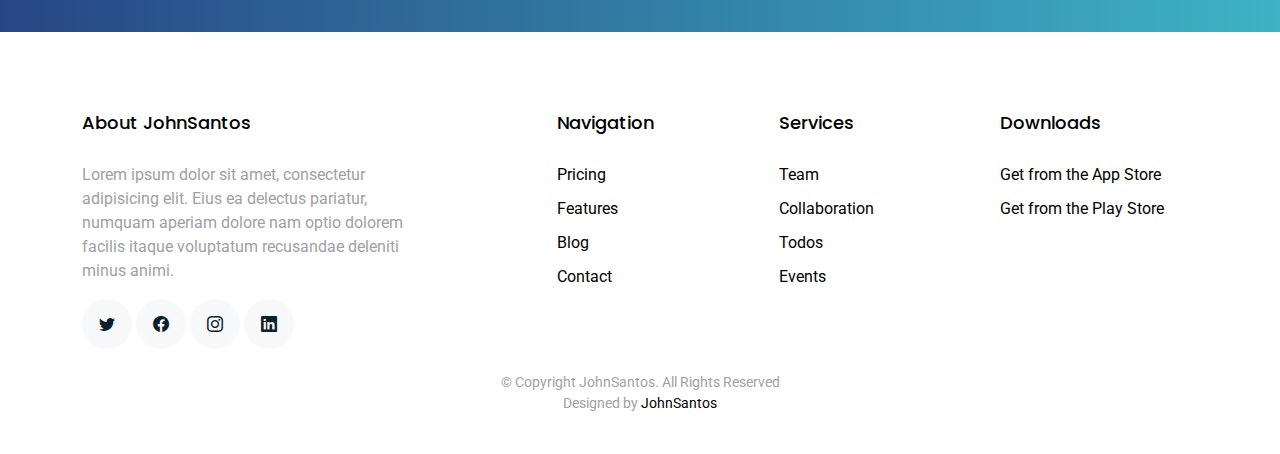
==== commit 27c9d008: "initial commits of frontend htmlcss updates" ====
--- a/index.html
+++ b/index.html
@@ -394,10 +394,10 @@
             <!--
             All the links in the footer should remain intact.
             You can delete the links only if you purchased the pro version.
-            Licensing information: https://bootstrapmade.com/license/
-            Purchase the pro version with working PHP/AJAX contact form: https://bootstrapmade.com/buy/?theme=JohnSantos
+            Licensing information: https://JohnSantos.com/license/
+            Purchase the pro version with working PHP/AJAX contact form: https://JohnSantos.com/buy/?theme=JohnSantos
           -->
-            Designed by <a href="https://bootstrapmade.com/">BootstrapMade</a>
+            Designed by <a href="https://JohnSantos.com/">JohnSantos</a>
           </div>
         </div>
       </div>
